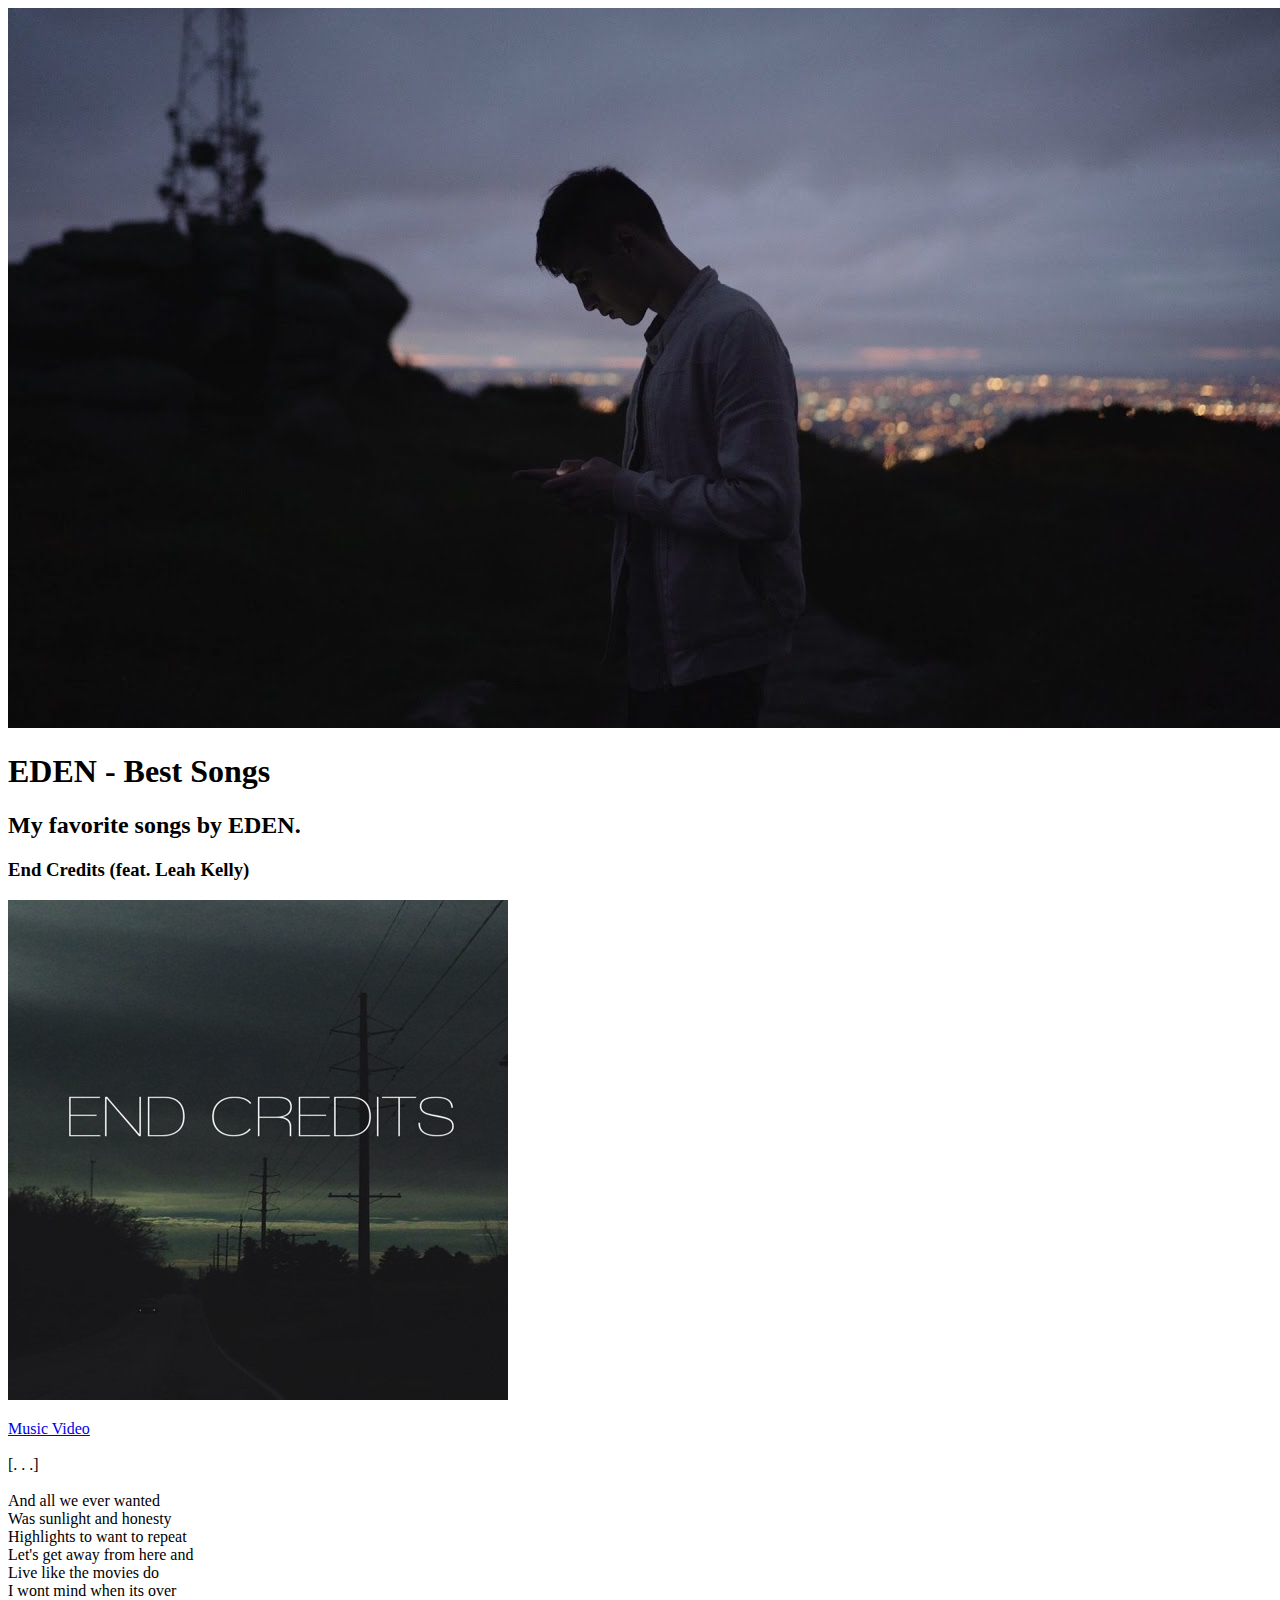
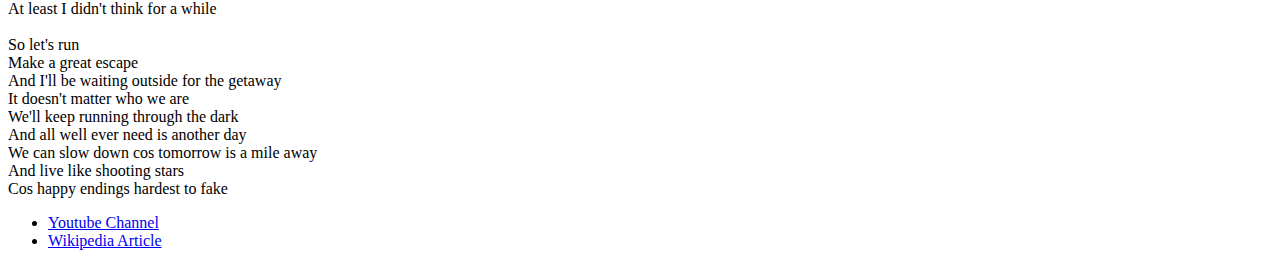
==== curso-html5-css3/index.html @ 4e224b1b "Início do Curso HTML5/CSS3 + minor changes" ====
<!DOCTYPE html>
<html>
    <head>
        <meta charset="UTF-8">
        <title>EDEN - Best Songs</title>
    </head>

    <body>
        <header>
            <img src="imgs/cover.jpg" alt="Picture showing EDEN">
            <h1>EDEN - Best Songs</h1>
        </header>

        <section>
            <header>
                <h2>My favorite songs by EDEN.</h2>
            </header>
            
            <article>
                <header>
                    <h3>End Credits (feat. Leah Kelly)</h3>
                    <img src="imgs/endcredits.jpg" alt="End Credits Album Cover">
                </header>
                <p>
                    <a href="https://www.youtube.com/watch?v=0pVABElms84" target="_blank">Music Video</a><br><br>
                    [. . .]<br><br>
                    And all we ever wanted<br>
                    Was sunlight and honesty<br>
                    Highlights to want to repeat<br>
                    Let's get away from here and<br>
                    Live like the movies do<br>
                    I wont mind when its over<br>
                    At least I didn't think for a while<br><br>

                    So let's run<br>
                    Make a great escape<br>
                    And I'll be waiting outside for the getaway<br>
                    It doesn't matter who we are<br>
                    We'll keep running through the dark<br>
                    And all well ever need is another day<br>
                    We can slow down cos tomorrow is a mile away<br>
                    And live like shooting stars<br>
                    Cos happy endings hardest to fake<br>
                </p>
            </article>
        </section>

        <footer>
            <ul>
                <li>
                    <a href="https://www.youtube.com/channel/UC-ZsN5evqmSVo3_SJyQe9yA" target="_blank">Youtube Channel</a>
                </li>
                <li>
                    <a href="https://en.wikipedia.org/wiki/Eden_(musician)" target="_blank">Wikipedia Article</a>
                </li>
            </ul>
        </footer>
    </body>
</html>
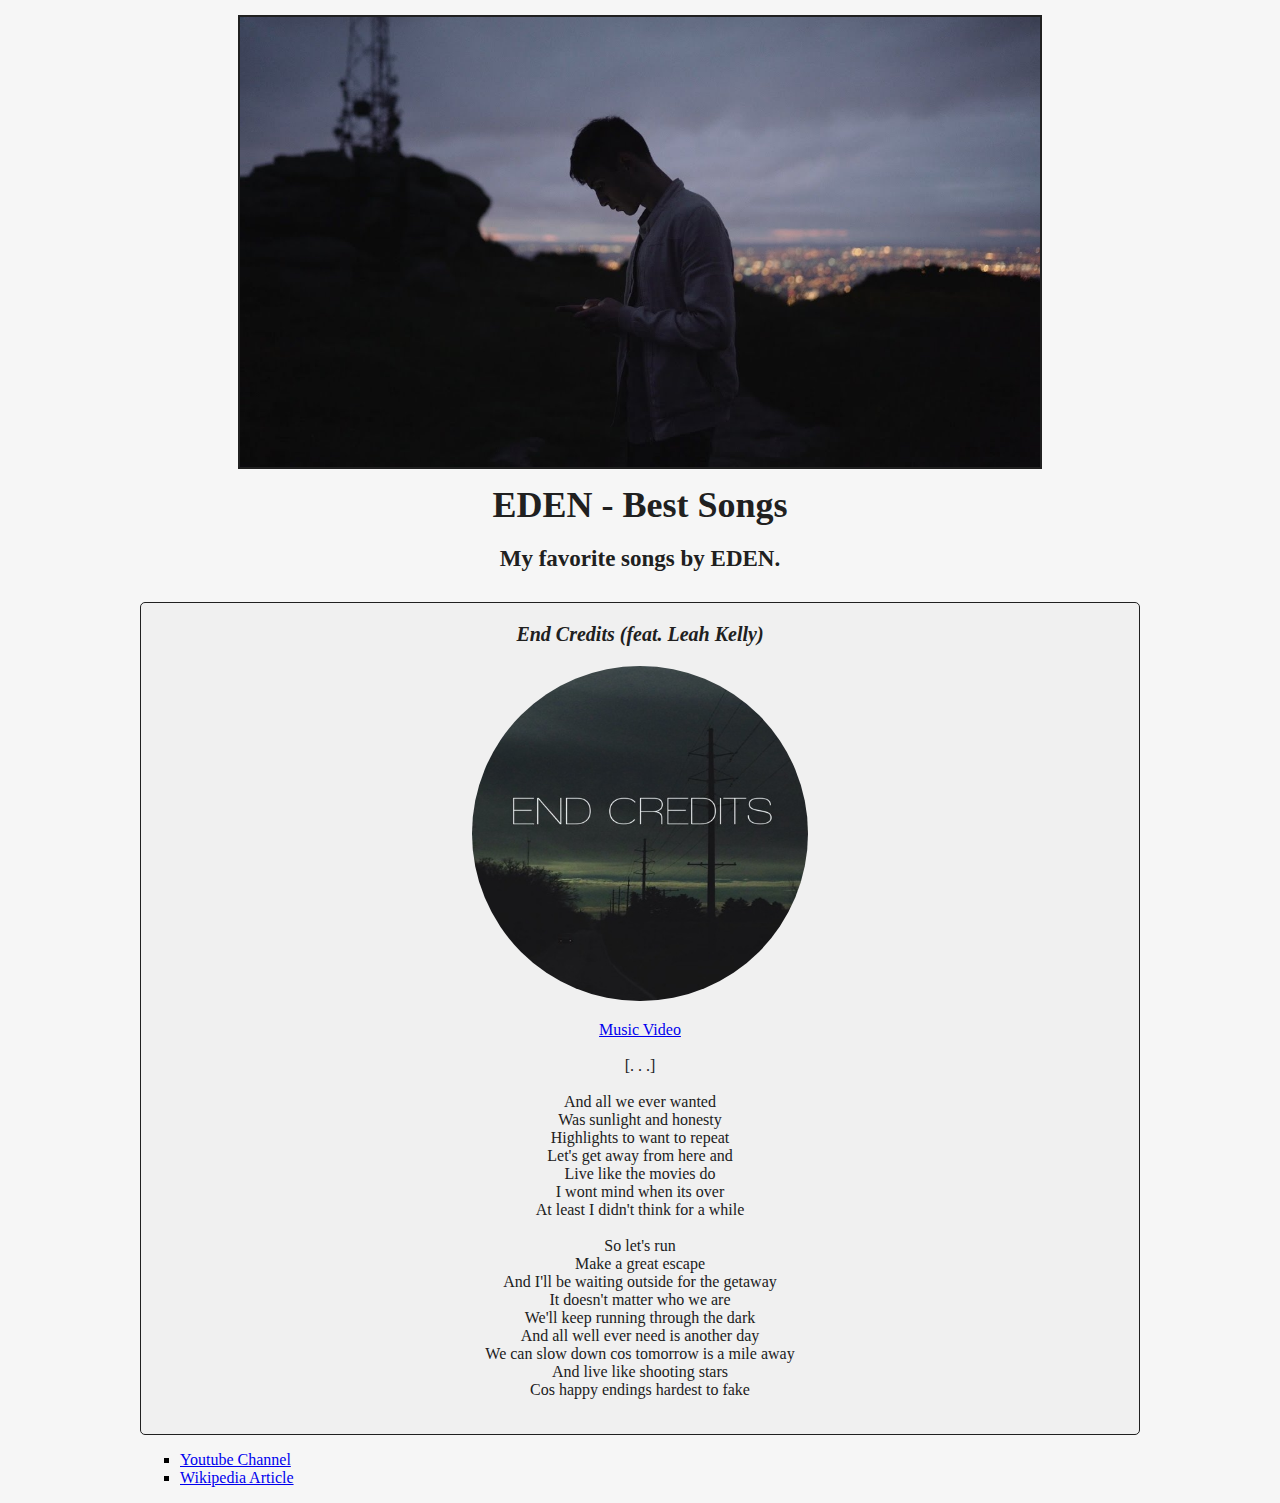
==== commit 020fd629: "Adição do CSS e finalização da atividade." ====
--- a/curso-html5-css3/index.html
+++ b/curso-html5-css3/index.html
@@ -3,25 +3,26 @@
     <head>
         <meta charset="UTF-8">
         <title>EDEN - Best Songs</title>
+        <link rel="stylesheet" href="style.css">
     </head>
 
     <body>
         <header>
-            <img src="imgs/cover.jpg" alt="Picture showing EDEN">
-            <h1>EDEN - Best Songs</h1>
+            <img src="imgs/cover.jpg" alt="Picture showing EDEN" id="top-img">
+            <h1 id="title">EDEN - Best Songs</h1>
         </header>
 
         <section>
             <header>
-                <h2>My favorite songs by EDEN.</h2>
+                <h2 id="subtitle">My favorite songs by EDEN.</h2>
             </header>
             
-            <article>
+            <article class="song">
                 <header>
-                    <h3>End Credits (feat. Leah Kelly)</h3>
-                    <img src="imgs/endcredits.jpg" alt="End Credits Album Cover">
+                    <h3 class="song-title">End Credits (feat. Leah Kelly)</h3>
+                    <img src="imgs/endcredits.jpg" alt="End Credits Album Cover" class="song-cover">
                 </header>
-                <p>
+                <p class="lyrics">
                     <a href="https://www.youtube.com/watch?v=0pVABElms84" target="_blank">Music Video</a><br><br>
                     [. . .]<br><br>
                     And all we ever wanted<br>
@@ -46,7 +47,7 @@
         </section>
 
         <footer>
-            <ul>
+            <ul class="link-list">
                 <li>
                     <a href="https://www.youtube.com/channel/UC-ZsN5evqmSVo3_SJyQe9yA" target="_blank">Youtube Channel</a>
                 </li>
--- a/curso-html5-css3/style.css
+++ b/curso-html5-css3/style.css
@@ -0,0 +1,66 @@
+body {
+    background: #f6f6f6;
+    font-family: Georgia;
+    max-width: 1000px;
+    margin: auto;
+}
+
+#top-img {
+    display: block;
+    border: 2px solid #202020;
+    margin-top: 15px;
+    margin-bottom: 15px;
+    margin-left: auto;
+    margin-right: auto;
+    width: 80%;
+}
+
+#title, #subtitle, .song-title, .lyrics {
+    color: #202020;
+    text-align: center;
+}
+
+#title {
+    font-size: 36px;
+    margin: 0;
+    margin-bottom: 20px;
+}
+
+#subtitle {
+    font-size: 23px;
+    margin: 0;
+    margin-bottom: 30px;
+}
+
+.song-title {
+    font-size: 20px;
+    font-style: italic;
+    margin: 0;
+    margin-bottom: 20px;
+}
+
+.song {
+    background: #f0f0f0;
+    padding: 20px;
+    border: 1px solid #202020;
+    border-radius: 5px;
+    margin-bottom: 15px;
+}
+
+.song-cover {
+    display: block;
+    margin-bottom: 20px;
+    margin-left: auto;
+    margin-right: auto;
+    width: 35%;
+    border-radius: 50%;
+}
+
+.lyrics {
+    margin: 0;
+    margin-bottom: 15px;
+}
+
+.link-list {
+    list-style-type: square;
+}
